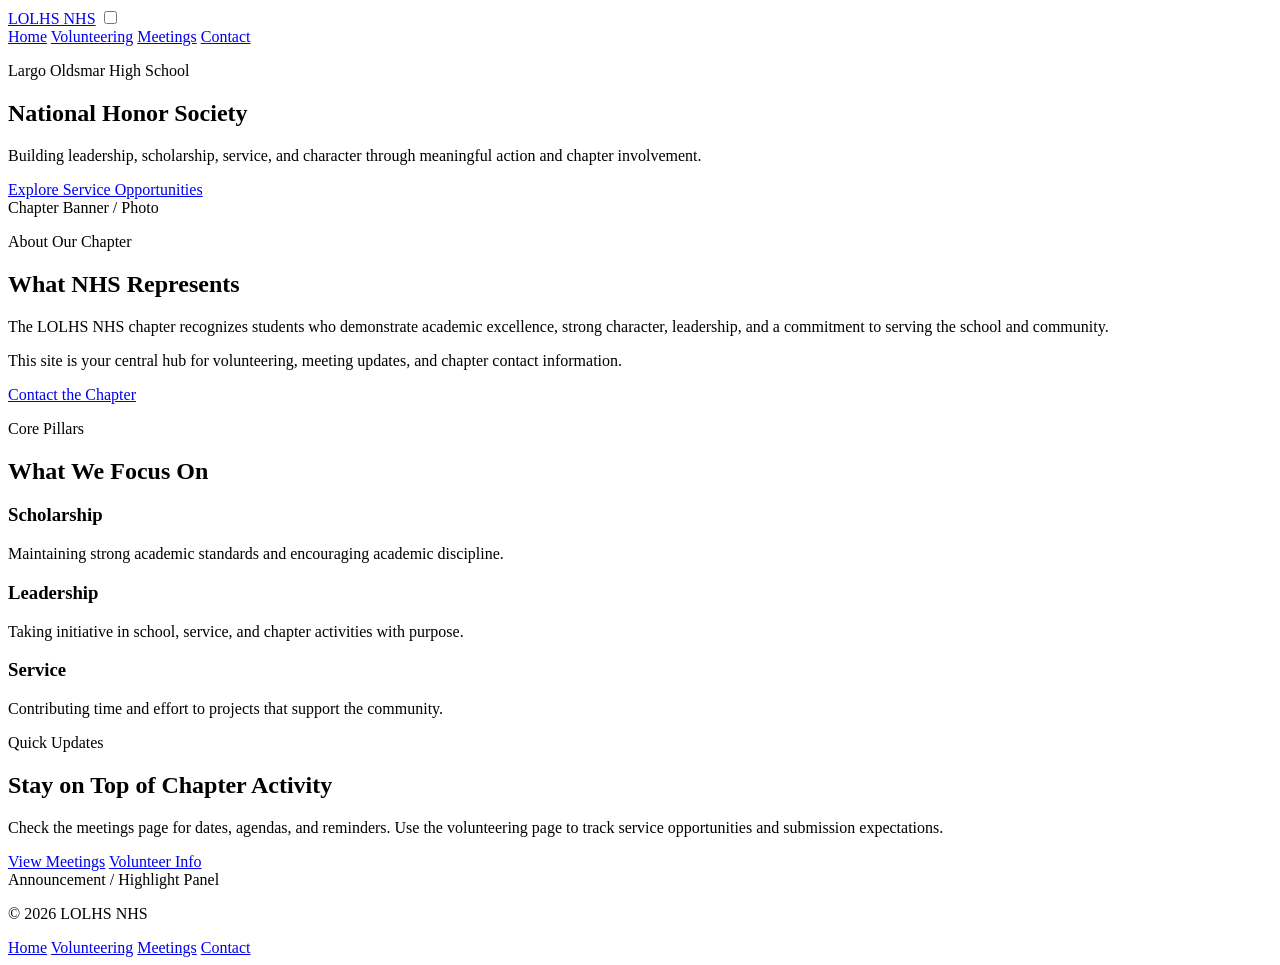
==== index.html @ ee8ffa6a "index.html" ====
<!-- index.html -->
<!DOCTYPE html>
<html lang="en">
<head>
  <meta charset="UTF-8" />
  <meta name="viewport" content="width=device-width, initial-scale=1.0" />
  <title>LOLHS NHS | Home</title>
  <link rel="stylesheet" href="style.css" />
</head>
<body>
  <header class="site-header">
    <div class="nav-inner container">
      <a class="site-title" href="index.html">LOLHS NHS</a>

      <input type="checkbox" id="nav-toggle" class="nav-toggle" />
      <label for="nav-toggle" class="nav-toggle-label" aria-label="Toggle navigation">
        <span></span>
        <span></span>
        <span></span>
      </label>

      <nav class="site-nav">
        <a href="index.html" class="active">Home</a>
        <a href="volunteering.html">Volunteering</a>
        <a href="meetings.html">Meetings</a>
        <a href="contact.html">Contact</a>
      </nav>
    </div>
  </header>

  <main>
    <section class="hero">
      <div class="container hero-content">
        <p class="eyebrow">Largo Oldsmar High School</p>
        <h1>National Honor Society</h1>
        <p class="hero-text">
          Building leadership, scholarship, service, and character through meaningful action and chapter involvement.
        </p>
        <a href="volunteering.html" class="btn btn-accent">Explore Service Opportunities</a>
      </div>
    </section>

    <section class="section">
      <div class="container split">
        <div class="image-placeholder">
          <span>Chapter Banner / Photo</span>
        </div>

        <div class="content-panel">
          <p class="section-label">About Our Chapter</p>
          <h2>What NHS Represents</h2>
          <p>
            The LOLHS NHS chapter recognizes students who demonstrate academic excellence, strong character,
            leadership, and a commitment to serving the school and community.
          </p>
          <p>
            This site is your central hub for volunteering, meeting updates, and chapter contact information.
          </p>
          <a href="contact.html" class="btn btn-primary">Contact the Chapter</a>
        </div>
      </div>
    </section>

    <section class="section alt">
      <div class="container">
        <div class="section-heading">
          <p class="section-label">Core Pillars</p>
          <h2>What We Focus On</h2>
        </div>

        <div class="cards-grid three">
          <article class="card">
            <h3>Scholarship</h3>
            <p>Maintaining strong academic standards and encouraging academic discipline.</p>
          </article>

          <article class="card">
            <h3>Leadership</h3>
            <p>Taking initiative in school, service, and chapter activities with purpose.</p>
          </article>

          <article class="card">
            <h3>Service</h3>
            <p>Contributing time and effort to projects that support the community.</p>
          </article>
        </div>
      </div>
    </section>

    <section class="section">
      <div class="container split reverse">
        <div class="content-panel">
          <p class="section-label">Quick Updates</p>
          <h2>Stay on Top of Chapter Activity</h2>
          <p>
            Check the meetings page for dates, agendas, and reminders. Use the volunteering page to track service
            opportunities and submission expectations.
          </p>
          <div class="button-row">
            <a href="meetings.html" class="btn btn-primary">View Meetings</a>
            <a href="volunteering.html" class="btn btn-accent">Volunteer Info</a>
          </div>
        </div>

        <div class="image-placeholder">
          <span>Announcement / Highlight Panel</span>
        </div>
      </div>
    </section>
  </main>

  <footer class="site-footer">
    <div class="container footer-inner">
      <p>© 2026 LOLHS NHS</p>
      <div class="footer-links">
        <a href="index.html">Home</a>
        <a href="volunteering.html">Volunteering</a>
        <a href="meetings.html">Meetings</a>
        <a href="contact.html">Contact</a>
      </div>
    </div>
  </footer>
</body>
</html>
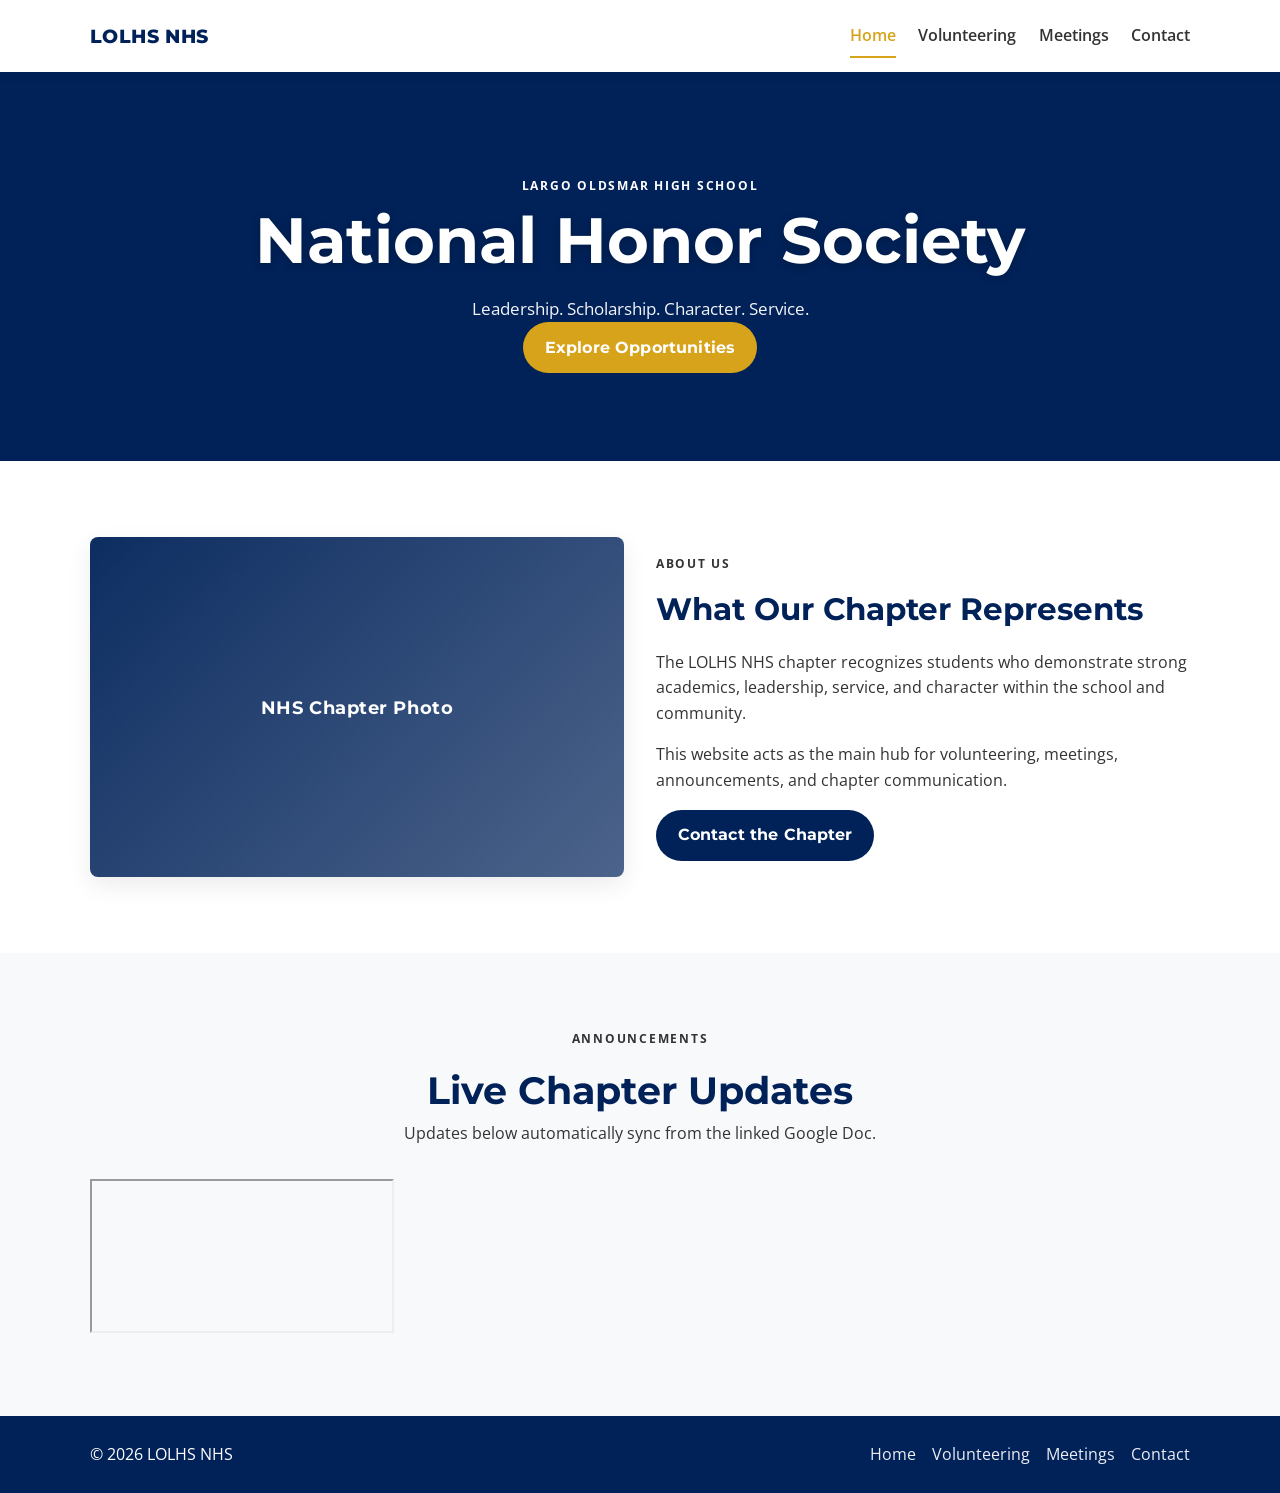
==== commit b1140e18: "Update index.html" ====
--- a/index.html
+++ b/index.html
@@ -1,4 +1,3 @@
-<!-- index.html -->
 <!DOCTYPE html>
 <html lang="en">
 <head>
@@ -8,117 +7,131 @@
   <link rel="stylesheet" href="style.css" />
 </head>
 <body>
-  <header class="site-header">
-    <div class="nav-inner container">
-      <a class="site-title" href="index.html">LOLHS NHS</a>
 
-      <input type="checkbox" id="nav-toggle" class="nav-toggle" />
-      <label for="nav-toggle" class="nav-toggle-label" aria-label="Toggle navigation">
-        <span></span>
-        <span></span>
-        <span></span>
-      </label>
+<header class="site-header">
+  <div class="nav-inner container">
 
-      <nav class="site-nav">
-        <a href="index.html" class="active">Home</a>
-        <a href="volunteering.html">Volunteering</a>
-        <a href="meetings.html">Meetings</a>
-        <a href="contact.html">Contact</a>
-      </nav>
+    <a href="index.html" class="site-title">LOLHS NHS</a>
+
+    <input type="checkbox" id="nav-toggle" class="nav-toggle">
+
+    <label for="nav-toggle" class="nav-toggle-label">
+      <span></span>
+      <span></span>
+      <span></span>
+    </label>
+
+    <nav class="site-nav">
+      <a href="index.html" class="active">Home</a>
+      <a href="volunteering.html">Volunteering</a>
+      <a href="meetings.html">Meetings</a>
+      <a href="contact.html">Contact</a>
+    </nav>
+
+  </div>
+</header>
+
+<main>
+
+  <section class="hero">
+    <div class="container hero-content">
+
+      <p class="eyebrow">Largo Oldsmar High School</p>
+
+      <h1>National Honor Society</h1>
+
+      <p class="hero-text">
+        Leadership. Scholarship. Character. Service.
+      </p>
+
+      <a href="volunteering.html" class="btn btn-accent">
+        Explore Opportunities
+      </a>
+
     </div>
-  </header>
+  </section>
 
-  <main>
-    <section class="hero">
-      <div class="container hero-content">
-        <p class="eyebrow">Largo Oldsmar High School</p>
-        <h1>National Honor Society</h1>
-        <p class="hero-text">
-          Building leadership, scholarship, service, and character through meaningful action and chapter involvement.
+  <section class="section">
+    <div class="container split">
+
+      <div class="image-placeholder">
+        <span>NHS Chapter Photo</span>
+      </div>
+
+      <div class="content-panel">
+
+        <p class="section-label">About Us</p>
+
+        <h2>What Our Chapter Represents</h2>
+
+        <p>
+          The LOLHS NHS chapter recognizes students who demonstrate strong academics,
+          leadership, service, and character within the school and community.
         </p>
-        <a href="volunteering.html" class="btn btn-accent">Explore Service Opportunities</a>
+
+        <p>
+          This website acts as the main hub for volunteering, meetings,
+          announcements, and chapter communication.
+        </p>
+
+        <a href="contact.html" class="btn btn-primary">
+          Contact the Chapter
+        </a>
+
       </div>
-    </section>
 
-    <section class="section">
-      <div class="container split">
-        <div class="image-placeholder">
-          <span>Chapter Banner / Photo</span>
-        </div>
+    </div>
+  </section>
 
-        <div class="content-panel">
-          <p class="section-label">About Our Chapter</p>
-          <h2>What NHS Represents</h2>
-          <p>
-            The LOLHS NHS chapter recognizes students who demonstrate academic excellence, strong character,
-            leadership, and a commitment to serving the school and community.
-          </p>
-          <p>
-            This site is your central hub for volunteering, meeting updates, and chapter contact information.
-          </p>
-          <a href="contact.html" class="btn btn-primary">Contact the Chapter</a>
-        </div>
+  <section class="section alt">
+
+    <div class="container">
+
+      <div class="section-heading">
+
+        <p class="section-label">Announcements</p>
+
+        <h2>Live Chapter Updates</h2>
+
+        <p>
+          Updates below automatically sync from the linked Google Doc.
+        </p>
+
       </div>
-    </section>
 
-    <section class="section alt">
-      <div class="container">
-        <div class="section-heading">
-          <p class="section-label">Core Pillars</p>
-          <h2>What We Focus On</h2>
-        </div>
+      <div class="embed-container">
 
-        <div class="cards-grid three">
-          <article class="card">
-            <h3>Scholarship</h3>
-            <p>Maintaining strong academic standards and encouraging academic discipline.</p>
-          </article>
+        <iframe
+          src="https://docs.google.com/document/d/e/.../pubhtml?embedded=true"
+          title="NHS Announcements"
+          loading="lazy"
+          allowfullscreen>
+        </iframe>
 
-          <article class="card">
-            <h3>Leadership</h3>
-            <p>Taking initiative in school, service, and chapter activities with purpose.</p>
-          </article>
+      </div>
 
-          <article class="card">
-            <h3>Service</h3>
-            <p>Contributing time and effort to projects that support the community.</p>
-          </article>
-        </div>
-      </div>
-    </section>
+    </div>
 
-    <section class="section">
-      <div class="container split reverse">
-        <div class="content-panel">
-          <p class="section-label">Quick Updates</p>
-          <h2>Stay on Top of Chapter Activity</h2>
-          <p>
-            Check the meetings page for dates, agendas, and reminders. Use the volunteering page to track service
-            opportunities and submission expectations.
-          </p>
-          <div class="button-row">
-            <a href="meetings.html" class="btn btn-primary">View Meetings</a>
-            <a href="volunteering.html" class="btn btn-accent">Volunteer Info</a>
-          </div>
-        </div>
+  </section>
 
-        <div class="image-placeholder">
-          <span>Announcement / Highlight Panel</span>
-        </div>
-      </div>
-    </section>
-  </main>
+</main>
 
-  <footer class="site-footer">
-    <div class="container footer-inner">
-      <p>© 2026 LOLHS NHS</p>
-      <div class="footer-links">
-        <a href="index.html">Home</a>
-        <a href="volunteering.html">Volunteering</a>
-        <a href="meetings.html">Meetings</a>
-        <a href="contact.html">Contact</a>
-      </div>
+<footer class="site-footer">
+
+  <div class="container footer-inner">
+
+    <p>© 2026 LOLHS NHS</p>
+
+    <div class="footer-links">
+      <a href="index.html">Home</a>
+      <a href="volunteering.html">Volunteering</a>
+      <a href="meetings.html">Meetings</a>
+      <a href="contact.html">Contact</a>
     </div>
-  </footer>
+
+  </div>
+
+</footer>
+
 </body>
 </html>
--- a/style.css
+++ b/style.css
@@ -0,0 +1,483 @@
+/* style.css */
+@import url('https://fonts.googleapis.com/css2?family=Montserrat:wght@500;700;800&family=Open+Sans:wght@400;600;700&display=swap');
+
+:root {
+  --primary: #002259;
+  --accent: #D7A31A;
+  --bg: #FFFFFF;
+  --bg-alt: #F8F9FA;
+  --text: #333333;
+  --white: #FFFFFF;
+  --shadow: 0 8px 24px rgba(0, 0, 0, 0.08);
+  --shadow-hover: 0 14px 34px rgba(0, 0, 0, 0.12);
+  --radius: 8px;
+  --pill: 999px;
+  --container: 1100px;
+  --transition: 220ms ease;
+  --heading-font: 'Montserrat', sans-serif;
+  --body-font: 'Open Sans', sans-serif;
+}
+
+* {
+  box-sizing: border-box;
+}
+
+html {
+  scroll-behavior: smooth;
+}
+
+body {
+  margin: 0;
+  font-family: var(--body-font);
+  color: var(--text);
+  background: var(--bg);
+  line-height: 1.6;
+}
+
+img {
+  max-width: 100%;
+  display: block;
+}
+
+a {
+  color: inherit;
+  text-decoration: none;
+}
+
+.container {
+  width: min(var(--container), calc(100% - 2rem));
+  margin: 0 auto;
+}
+
+/* Header / Nav */
+.site-header {
+  position: sticky;
+  top: 0;
+  z-index: 1000;
+  background: var(--white);
+  box-shadow: 0 1px 12px rgba(0, 0, 0, 0.08);
+}
+
+.nav-inner {
+  min-height: 72px;
+  display: flex;
+  align-items: center;
+  justify-content: space-between;
+  gap: 1rem;
+}
+
+.site-title {
+  font-family: var(--heading-font);
+  font-weight: 800;
+  color: var(--primary);
+  font-size: 1.2rem;
+  letter-spacing: 0.02em;
+}
+
+.site-nav {
+  display: flex;
+  align-items: center;
+  gap: 1.4rem;
+}
+
+.site-nav a {
+  position: relative;
+  font-weight: 600;
+  color: var(--text);
+  padding: 0.4rem 0;
+  transition: color var(--transition);
+}
+
+.site-nav a:hover,
+.site-nav a.active {
+  color: var(--accent);
+}
+
+.site-nav a::after {
+  content: "";
+  position: absolute;
+  left: 0;
+  bottom: -3px;
+  width: 100%;
+  height: 2px;
+  background: var(--accent);
+  transform: scaleX(0);
+  transform-origin: left;
+  transition: transform var(--transition);
+}
+
+.site-nav a:hover::after,
+.site-nav a.active::after {
+  transform: scaleX(1);
+}
+
+.nav-toggle {
+  display: none;
+}
+
+.nav-toggle-label {
+  display: none;
+  width: 44px;
+  height: 44px;
+  border-radius: 10px;
+  align-items: center;
+  justify-content: center;
+  gap: 5px;
+  flex-direction: column;
+  cursor: pointer;
+}
+
+.nav-toggle-label span {
+  width: 22px;
+  height: 2px;
+  background: var(--primary);
+  display: block;
+  border-radius: 2px;
+}
+
+/* Hero */
+.hero {
+  background: var(--primary);
+  color: var(--white);
+  text-align: center;
+  padding: 6.5rem 0 5.5rem;
+}
+
+.hero-sm {
+  padding: 5rem 0 4.25rem;
+}
+
+.hero-content {
+  max-width: 840px;
+}
+
+.eyebrow,
+.section-label {
+  margin: 0 0 0.65rem;
+  text-transform: uppercase;
+  letter-spacing: 0.14em;
+  font-size: 0.78rem;
+  font-weight: 700;
+}
+
+.hero h1 {
+  margin: 0;
+  font-family: var(--heading-font);
+  font-size: clamp(2.5rem, 5vw, 4.6rem);
+  line-height: 1.08;
+  text-shadow: 0 2px 8px rgba(0, 0, 0, 0.25);
+}
+
+.hero-text {
+  margin: 1.2rem auto 0;
+  max-width: 680px;
+  font-size: 1.08rem;
+  color: rgba(255, 255, 255, 0.95);
+}
+
+/* Sections */
+.section {
+  padding: 4.75rem 0;
+  background: var(--bg);
+}
+
+.section.alt {
+  background: var(--bg-alt);
+}
+
+.section-heading {
+  text-align: center;
+  margin-bottom: 2rem;
+}
+
+.section-heading h2,
+.content-panel h2,
+.card h3 {
+  font-family: var(--heading-font);
+  color: var(--primary);
+  margin: 0;
+}
+
+.section-heading h2 {
+  font-size: clamp(1.8rem, 3vw, 2.5rem);
+}
+
+.content-panel h2 {
+  font-size: clamp(1.6rem, 2.4vw, 2.15rem);
+  margin-bottom: 1rem;
+}
+
+.section-heading p,
+.content-panel p,
+.card p {
+  margin-top: 0;
+}
+
+/* Layout blocks */
+.split {
+  display: grid;
+  grid-template-columns: 1fr 1fr;
+  gap: 2rem;
+  align-items: center;
+}
+
+.split.reverse > :first-child {
+  order: 2;
+}
+
+.split.reverse > :last-child {
+  order: 1;
+}
+
+.content-panel {
+  padding: 0.5rem 0;
+}
+
+.image-placeholder {
+  min-height: 340px;
+  border-radius: var(--radius);
+  background:
+    linear-gradient(135deg, rgba(0, 34, 89, 0.95), rgba(0, 34, 89, 0.7)),
+    repeating-linear-gradient(
+      45deg,
+      rgba(255, 255, 255, 0.08) 0,
+      rgba(255, 255, 255, 0.08) 16px,
+      rgba(255, 255, 255, 0.02) 16px,
+      rgba(255, 255, 255, 0.02) 32px
+    );
+  display: grid;
+  place-items: center;
+  color: var(--white);
+  text-align: center;
+  padding: 1.5rem;
+  box-shadow: var(--shadow);
+}
+
+.image-placeholder span {
+  font-family: var(--heading-font);
+  font-size: 1.15rem;
+  font-weight: 700;
+  letter-spacing: 0.03em;
+}
+
+/* Cards */
+.cards-grid {
+  display: grid;
+  gap: 1.25rem;
+}
+
+.cards-grid.three {
+  grid-template-columns: repeat(3, minmax(0, 1fr));
+}
+
+.cards-grid.two {
+  grid-template-columns: repeat(2, minmax(0, 1fr));
+}
+
+.card {
+  background: var(--white);
+  border-radius: var(--radius);
+  padding: 1.5rem;
+  box-shadow: 0 1px 0 rgba(0, 0, 0, 0.04);
+  transition: transform var(--transition), box-shadow var(--transition);
+  border: 1px solid rgba(0, 0, 0, 0.05);
+}
+
+.card:hover {
+  transform: translateY(-4px);
+  box-shadow: var(--shadow-hover);
+}
+
+.card h3 {
+  margin-bottom: 0.65rem;
+  font-size: 1.15rem;
+}
+
+.feature-list {
+  margin: 1.2rem 0 0;
+  padding-left: 1.1rem;
+}
+
+.feature-list li {
+  margin-bottom: 0.55rem;
+}
+
+.contact-box {
+  margin-top: 1.2rem;
+  padding: 1.25rem;
+  border-radius: var(--radius);
+  background: var(--bg-alt);
+  border: 1px solid rgba(0, 0, 0, 0.06);
+}
+
+/* Buttons */
+.btn {
+  display: inline-flex;
+  align-items: center;
+  justify-content: center;
+  min-height: 46px;
+  padding: 0.8rem 1.35rem;
+  border-radius: var(--pill);
+  border: none;
+  font-weight: 700;
+  font-family: var(--heading-font);
+  letter-spacing: 0.01em;
+  transition: transform var(--transition), box-shadow var(--transition), background var(--transition), color var(--transition);
+  cursor: pointer;
+  text-decoration: none;
+  box-shadow: none;
+}
+
+.btn:hover {
+  transform: scale(1.04);
+}
+
+.btn-primary {
+  background: var(--primary);
+  color: var(--white);
+}
+
+.btn-primary:hover {
+  box-shadow: 0 10px 24px rgba(0, 34, 89, 0.22);
+}
+
+.btn-accent {
+  background: var(--accent);
+  color: var(--white);
+}
+
+.btn-accent:hover {
+  box-shadow: 0 10px 24px rgba(215, 163, 26, 0.24);
+}
+
+.button-row {
+  display: flex;
+  flex-wrap: wrap;
+  gap: 0.9rem;
+  margin-top: 1.4rem;
+}
+
+/* Footer */
+.site-footer {
+  background: var(--primary);
+  color: var(--white);
+  padding: 1.6rem 0;
+}
+
+.footer-inner {
+  display: flex;
+  align-items: center;
+  justify-content: space-between;
+  gap: 1rem;
+  flex-wrap: wrap;
+}
+
+.site-footer p {
+  margin: 0;
+}
+
+.footer-links {
+  display: flex;
+  gap: 1rem;
+  flex-wrap: wrap;
+}
+
+.footer-links a {
+  color: rgba(255, 255, 255, 0.92);
+  transition: color var(--transition);
+}
+
+.footer-links a:hover {
+  color: var(--accent);
+}
+
+/* Responsive */
+@media (max-width: 900px) {
+  .split,
+  .cards-grid.three,
+  .cards-grid.two {
+    grid-template-columns: 1fr;
+  }
+
+  .split.reverse > :first-child,
+  .split.reverse > :last-child {
+    order: initial;
+  }
+
+  .image-placeholder {
+    min-height: 280px;
+  }
+
+  .hero {
+    padding: 5.5rem 0 4.5rem;
+  }
+}
+
+@media (max-width: 760px) {
+  .nav-toggle-label {
+    display: inline-flex;
+  }
+
+  .site-nav {
+    position: absolute;
+    top: 72px;
+    left: 0;
+    right: 0;
+    display: grid;
+    gap: 0;
+    background: var(--white);
+    box-shadow: 0 10px 20px rgba(0, 0, 0, 0.08);
+    max-height: 0;
+    overflow: hidden;
+    transition: max-height var(--transition);
+  }
+
+  .site-nav a {
+    padding: 1rem 1rem;
+    border-top: 1px solid rgba(0, 0, 0, 0.06);
+  }
+
+  .site-nav a::after {
+    display: none;
+  }
+
+  .nav-toggle:checked ~ .site-nav {
+    max-height: 320px;
+  }
+
+  .footer-inner {
+    justify-content: center;
+    text-align: center;
+  }
+}
+
+@media (max-width: 480px) {
+  .container {
+    width: min(var(--container), calc(100% - 1.2rem));
+  }
+
+  .hero {
+    padding: 4.8rem 0 4rem;
+  }
+
+  .hero-text {
+    font-size: 1rem;
+  }
+
+  .section {
+    padding: 3.8rem 0;
+  }
+
+  .card,
+  .contact-box {
+    padding: 1.2rem;
+  }
+
+  .btn {
+    width: 100%;
+  }
+
+  .button-row {
+    flex-direction: column;
+  }
+}
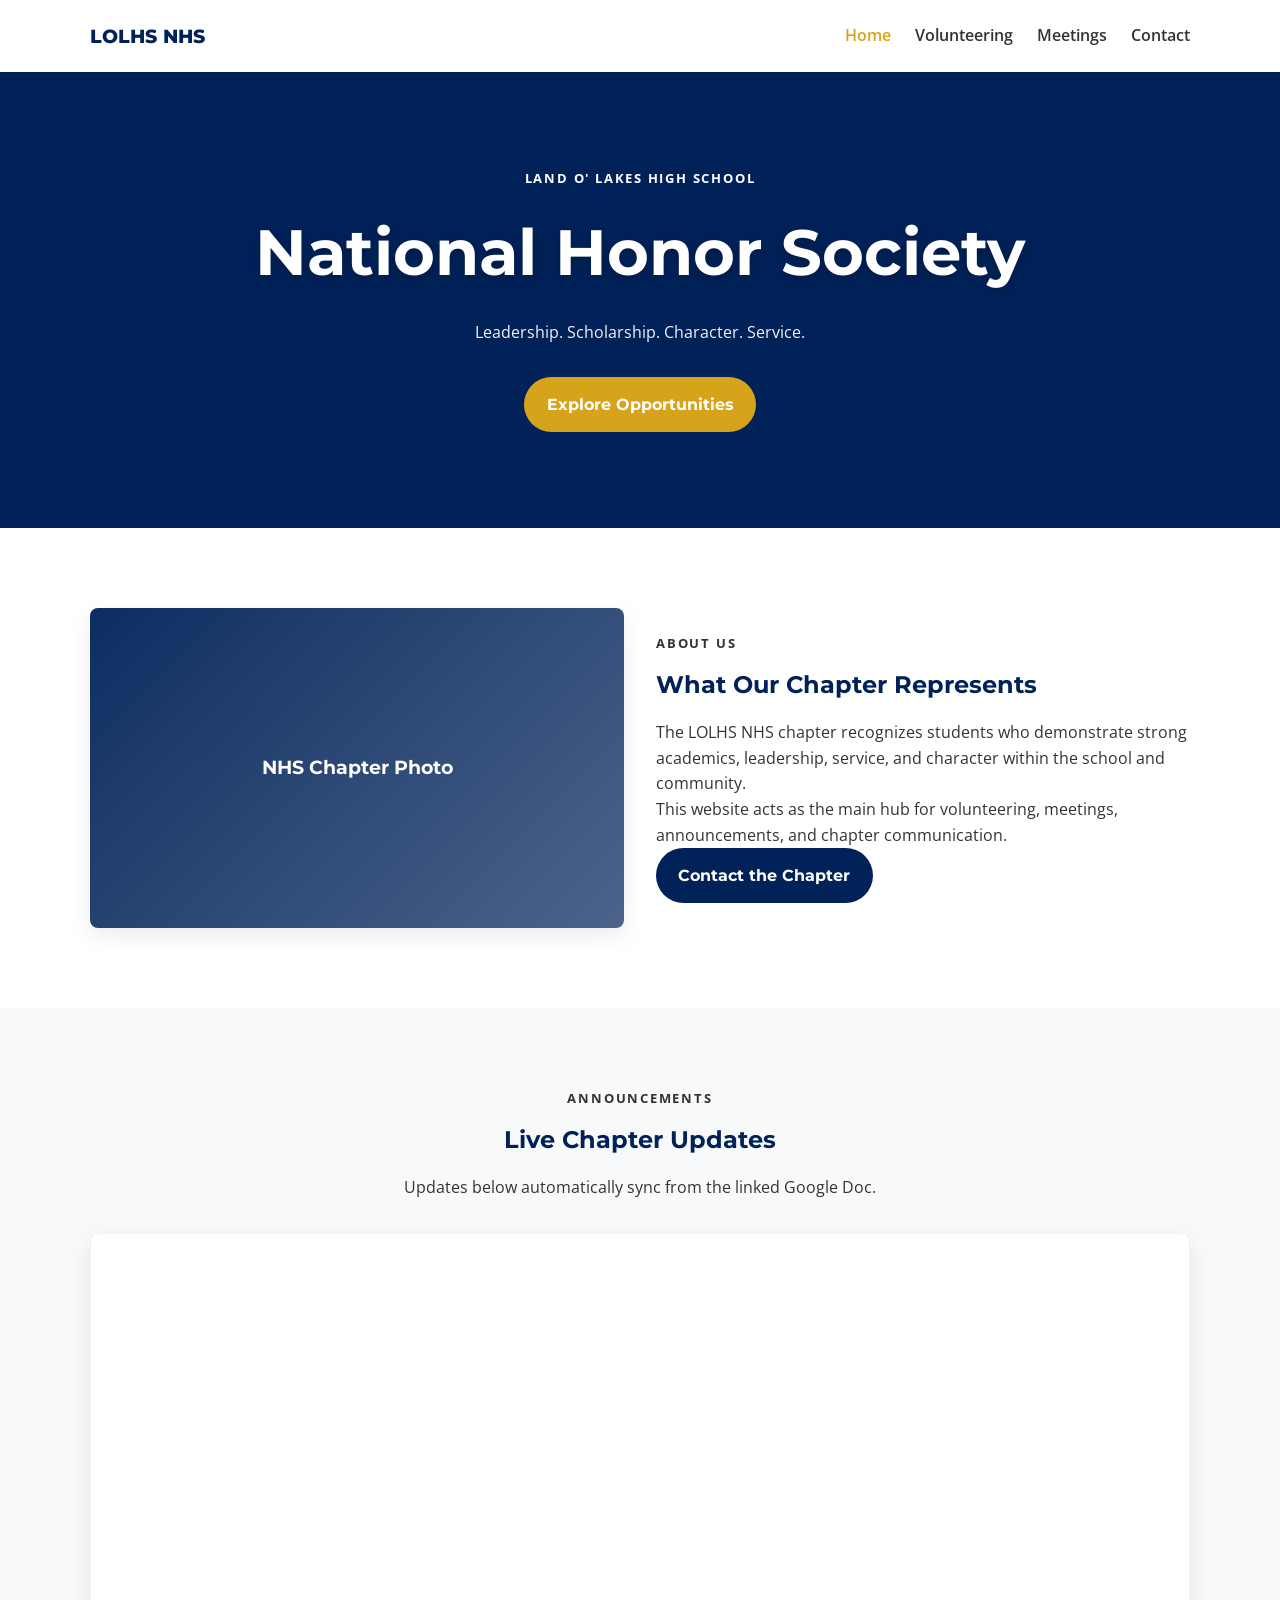
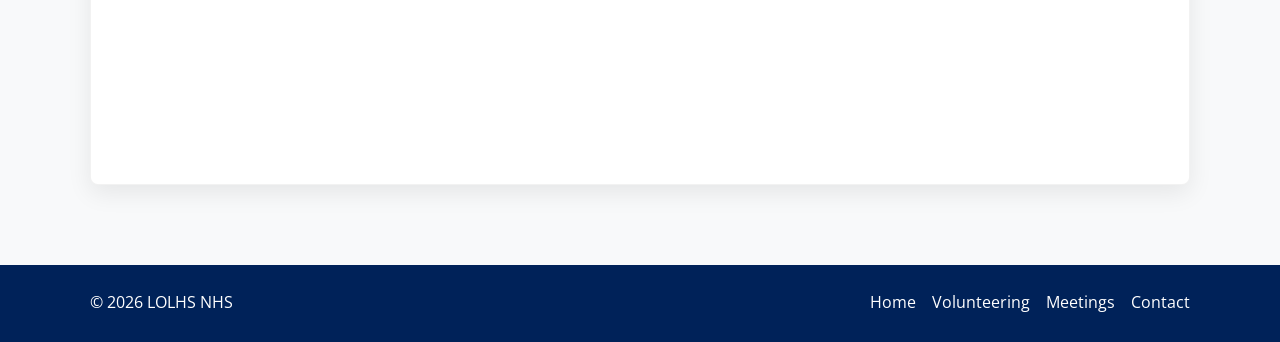
==== commit 0ea764e7: "Update index.html" ====
--- a/index.html
+++ b/index.html
@@ -36,7 +36,7 @@
   <section class="hero">
     <div class="container hero-content">
 
-      <p class="eyebrow">Largo Oldsmar High School</p>
+      <p class="eyebrow">Land O' Lakes High School</p>
 
       <h1>National Honor Society</h1>
 
@@ -102,7 +102,7 @@
       <div class="embed-container">
 
         <iframe
-          src="https://docs.google.com/document/d/e/.../pubhtml?embedded=true"
+          src="https://docs.google.com/document/d/e/2PACX-1vQksfCNlN4DtCSYX5ZpMIVQ_4Ucz5kxHmSymVKat8ieTuI7HtusIlCyWHaJHdj3GlbvHt1aGH6DDHqA/pub?embedded=true"
           title="NHS Announcements"
           loading="lazy"
           allowfullscreen>
--- a/style.css
+++ b/style.css
@@ -1,483 +1,410 @@
-/* style.css */
 @import url('https://fonts.googleapis.com/css2?family=Montserrat:wght@500;700;800&family=Open+Sans:wght@400;600;700&display=swap');
 
-:root {
-  --primary: #002259;
-  --accent: #D7A31A;
-  --bg: #FFFFFF;
-  --bg-alt: #F8F9FA;
-  --text: #333333;
-  --white: #FFFFFF;
-  --shadow: 0 8px 24px rgba(0, 0, 0, 0.08);
-  --shadow-hover: 0 14px 34px rgba(0, 0, 0, 0.12);
-  --radius: 8px;
-  --pill: 999px;
-  --container: 1100px;
-  --transition: 220ms ease;
-  --heading-font: 'Montserrat', sans-serif;
-  --body-font: 'Open Sans', sans-serif;
-}
-
-* {
-  box-sizing: border-box;
-}
-
-html {
-  scroll-behavior: smooth;
-}
-
-body {
-  margin: 0;
-  font-family: var(--body-font);
-  color: var(--text);
-  background: var(--bg);
-  line-height: 1.6;
-}
-
-img {
-  max-width: 100%;
-  display: block;
-}
-
-a {
-  color: inherit;
-  text-decoration: none;
-}
-
-.container {
-  width: min(var(--container), calc(100% - 2rem));
-  margin: 0 auto;
-}
-
-/* Header / Nav */
-.site-header {
-  position: sticky;
-  top: 0;
-  z-index: 1000;
-  background: var(--white);
-  box-shadow: 0 1px 12px rgba(0, 0, 0, 0.08);
-}
-
-.nav-inner {
-  min-height: 72px;
-  display: flex;
-  align-items: center;
-  justify-content: space-between;
-  gap: 1rem;
-}
-
-.site-title {
-  font-family: var(--heading-font);
-  font-weight: 800;
-  color: var(--primary);
-  font-size: 1.2rem;
-  letter-spacing: 0.02em;
-}
-
-.site-nav {
-  display: flex;
-  align-items: center;
-  gap: 1.4rem;
-}
-
-.site-nav a {
-  position: relative;
-  font-weight: 600;
-  color: var(--text);
-  padding: 0.4rem 0;
-  transition: color var(--transition);
+:root{
+
+    --primary:#002259;
+    --accent:#D7A31A;
+
+    --bg:#FFFFFF;
+    --bg-alt:#F8F9FA;
+
+    --text:#333333;
+    --white:#FFFFFF;
+
+    --radius:8px;
+
+    --shadow:0 8px 24px rgba(0,0,0,.08);
+    --shadow-hover:0 14px 34px rgba(0,0,0,.12);
+
+    --container:1100px;
+
+    --transition:220ms ease;
+
+    --heading-font:'Montserrat',sans-serif;
+    --body-font:'Open Sans',sans-serif;
+
+}
+
+*{
+    margin:0;
+    padding:0;
+    box-sizing:border-box;
+}
+
+html{
+    scroll-behavior:smooth;
+}
+
+body{
+    font-family:var(--body-font);
+    color:var(--text);
+    background:var(--bg);
+    line-height:1.6;
+}
+
+a{
+    text-decoration:none;
+    color:inherit;
+}
+
+.container{
+    width:min(var(--container), calc(100% - 2rem));
+    margin:auto;
+}
+
+/* NAVIGATION */
+
+.site-header{
+    position:sticky;
+    top:0;
+    z-index:1000;
+    background:var(--white);
+    box-shadow:0 2px 12px rgba(0,0,0,.08);
+}
+
+.nav-inner{
+    min-height:72px;
+    display:flex;
+    align-items:center;
+    justify-content:space-between;
+}
+
+.site-title{
+    font-family:var(--heading-font);
+    font-weight:800;
+    font-size:1.2rem;
+    color:var(--primary);
+}
+
+.site-nav{
+    display:flex;
+    gap:1.5rem;
+}
+
+.site-nav a{
+    font-weight:600;
+    transition:var(--transition);
 }
 
 .site-nav a:hover,
-.site-nav a.active {
-  color: var(--accent);
-}
-
-.site-nav a::after {
-  content: "";
-  position: absolute;
-  left: 0;
-  bottom: -3px;
-  width: 100%;
-  height: 2px;
-  background: var(--accent);
-  transform: scaleX(0);
-  transform-origin: left;
-  transition: transform var(--transition);
-}
-
-.site-nav a:hover::after,
-.site-nav a.active::after {
-  transform: scaleX(1);
-}
-
-.nav-toggle {
-  display: none;
-}
-
-.nav-toggle-label {
-  display: none;
-  width: 44px;
-  height: 44px;
-  border-radius: 10px;
-  align-items: center;
-  justify-content: center;
-  gap: 5px;
-  flex-direction: column;
-  cursor: pointer;
-}
-
-.nav-toggle-label span {
-  width: 22px;
-  height: 2px;
-  background: var(--primary);
-  display: block;
-  border-radius: 2px;
-}
-
-/* Hero */
-.hero {
-  background: var(--primary);
-  color: var(--white);
-  text-align: center;
-  padding: 6.5rem 0 5.5rem;
-}
-
-.hero-sm {
-  padding: 5rem 0 4.25rem;
-}
-
-.hero-content {
-  max-width: 840px;
+.site-nav a.active{
+    color:var(--accent);
+}
+
+.nav-toggle{
+    display:none;
+}
+
+.nav-toggle-label{
+    display:none;
+    flex-direction:column;
+    gap:5px;
+    cursor:pointer;
+}
+
+.nav-toggle-label span{
+    width:24px;
+    height:2px;
+    background:var(--primary);
+}
+
+/* HERO */
+
+.hero{
+    background:var(--primary);
+    color:var(--white);
+    text-align:center;
+    padding:6rem 0;
+}
+
+.hero-sm{
+    padding:5rem 0;
+}
+
+.hero h1{
+    font-family:var(--heading-font);
+    font-size:clamp(2.5rem,5vw,4.5rem);
+    margin-bottom:1rem;
+    text-shadow:0 3px 10px rgba(0,0,0,.25);
+}
+
+.hero-text{
+    max-width:700px;
+    margin:auto;
+    margin-bottom:2rem;
+    opacity:.95;
 }
 
 .eyebrow,
-.section-label {
-  margin: 0 0 0.65rem;
-  text-transform: uppercase;
-  letter-spacing: 0.14em;
-  font-size: 0.78rem;
-  font-weight: 700;
-}
-
-.hero h1 {
-  margin: 0;
-  font-family: var(--heading-font);
-  font-size: clamp(2.5rem, 5vw, 4.6rem);
-  line-height: 1.08;
-  text-shadow: 0 2px 8px rgba(0, 0, 0, 0.25);
-}
-
-.hero-text {
-  margin: 1.2rem auto 0;
-  max-width: 680px;
-  font-size: 1.08rem;
-  color: rgba(255, 255, 255, 0.95);
-}
-
-/* Sections */
-.section {
-  padding: 4.75rem 0;
-  background: var(--bg);
-}
-
-.section.alt {
-  background: var(--bg-alt);
-}
-
-.section-heading {
-  text-align: center;
-  margin-bottom: 2rem;
+.section-label{
+    text-transform:uppercase;
+    letter-spacing:.14em;
+    font-size:.8rem;
+    font-weight:700;
+    margin-bottom:.8rem;
+}
+
+/* BUTTONS */
+
+.btn{
+    display:inline-flex;
+    align-items:center;
+    justify-content:center;
+
+    padding:.9rem 1.4rem;
+
+    border:none;
+    border-radius:999px;
+
+    font-family:var(--heading-font);
+    font-weight:700;
+
+    transition:var(--transition);
+}
+
+.btn:hover{
+    transform:scale(1.04);
+}
+
+.btn-primary{
+    background:var(--primary);
+    color:var(--white);
+}
+
+.btn-accent{
+    background:var(--accent);
+    color:var(--white);
+}
+
+/* SECTIONS */
+
+.section{
+    padding:5rem 0;
+}
+
+.section.alt{
+    background:var(--bg-alt);
+}
+
+.section-heading{
+    text-align:center;
+    margin-bottom:2rem;
 }
 
 .section-heading h2,
-.content-panel h2,
-.card h3 {
-  font-family: var(--heading-font);
-  color: var(--primary);
-  margin: 0;
-}
-
-.section-heading h2 {
-  font-size: clamp(1.8rem, 3vw, 2.5rem);
-}
-
-.content-panel h2 {
-  font-size: clamp(1.6rem, 2.4vw, 2.15rem);
-  margin-bottom: 1rem;
-}
-
-.section-heading p,
-.content-panel p,
-.card p {
-  margin-top: 0;
-}
-
-/* Layout blocks */
-.split {
-  display: grid;
-  grid-template-columns: 1fr 1fr;
-  gap: 2rem;
-  align-items: center;
-}
-
-.split.reverse > :first-child {
-  order: 2;
-}
-
-.split.reverse > :last-child {
-  order: 1;
-}
-
-.content-panel {
-  padding: 0.5rem 0;
-}
-
-.image-placeholder {
-  min-height: 340px;
-  border-radius: var(--radius);
-  background:
-    linear-gradient(135deg, rgba(0, 34, 89, 0.95), rgba(0, 34, 89, 0.7)),
-    repeating-linear-gradient(
-      45deg,
-      rgba(255, 255, 255, 0.08) 0,
-      rgba(255, 255, 255, 0.08) 16px,
-      rgba(255, 255, 255, 0.02) 16px,
-      rgba(255, 255, 255, 0.02) 32px
+.content-panel h2{
+    font-family:var(--heading-font);
+    color:var(--primary);
+    margin-bottom:1rem;
+}
+
+/* SPLIT LAYOUT */
+
+.split{
+    display:grid;
+    grid-template-columns:1fr 1fr;
+    gap:2rem;
+    align-items:center;
+}
+
+.split.reverse > :first-child{
+    order:2;
+}
+
+.split.reverse > :last-child{
+    order:1;
+}
+
+/* IMAGE PLACEHOLDERS */
+
+.image-placeholder{
+    min-height:320px;
+
+    border-radius:var(--radius);
+
+    background:
+    linear-gradient(
+        135deg,
+        rgba(0,34,89,.95),
+        rgba(0,34,89,.7)
     );
-  display: grid;
-  place-items: center;
-  color: var(--white);
-  text-align: center;
-  padding: 1.5rem;
-  box-shadow: var(--shadow);
-}
-
-.image-placeholder span {
-  font-family: var(--heading-font);
-  font-size: 1.15rem;
-  font-weight: 700;
-  letter-spacing: 0.03em;
-}
-
-/* Cards */
-.cards-grid {
-  display: grid;
-  gap: 1.25rem;
-}
-
-.cards-grid.three {
-  grid-template-columns: repeat(3, minmax(0, 1fr));
-}
-
-.cards-grid.two {
-  grid-template-columns: repeat(2, minmax(0, 1fr));
-}
-
-.card {
-  background: var(--white);
-  border-radius: var(--radius);
-  padding: 1.5rem;
-  box-shadow: 0 1px 0 rgba(0, 0, 0, 0.04);
-  transition: transform var(--transition), box-shadow var(--transition);
-  border: 1px solid rgba(0, 0, 0, 0.05);
-}
-
-.card:hover {
-  transform: translateY(-4px);
-  box-shadow: var(--shadow-hover);
-}
-
-.card h3 {
-  margin-bottom: 0.65rem;
-  font-size: 1.15rem;
-}
-
-.feature-list {
-  margin: 1.2rem 0 0;
-  padding-left: 1.1rem;
-}
-
-.feature-list li {
-  margin-bottom: 0.55rem;
-}
-
-.contact-box {
-  margin-top: 1.2rem;
-  padding: 1.25rem;
-  border-radius: var(--radius);
-  background: var(--bg-alt);
-  border: 1px solid rgba(0, 0, 0, 0.06);
-}
-
-/* Buttons */
-.btn {
-  display: inline-flex;
-  align-items: center;
-  justify-content: center;
-  min-height: 46px;
-  padding: 0.8rem 1.35rem;
-  border-radius: var(--pill);
-  border: none;
-  font-weight: 700;
-  font-family: var(--heading-font);
-  letter-spacing: 0.01em;
-  transition: transform var(--transition), box-shadow var(--transition), background var(--transition), color var(--transition);
-  cursor: pointer;
-  text-decoration: none;
-  box-shadow: none;
-}
-
-.btn:hover {
-  transform: scale(1.04);
-}
-
-.btn-primary {
-  background: var(--primary);
-  color: var(--white);
-}
-
-.btn-primary:hover {
-  box-shadow: 0 10px 24px rgba(0, 34, 89, 0.22);
-}
-
-.btn-accent {
-  background: var(--accent);
-  color: var(--white);
-}
-
-.btn-accent:hover {
-  box-shadow: 0 10px 24px rgba(215, 163, 26, 0.24);
-}
-
-.button-row {
-  display: flex;
-  flex-wrap: wrap;
-  gap: 0.9rem;
-  margin-top: 1.4rem;
-}
-
-/* Footer */
-.site-footer {
-  background: var(--primary);
-  color: var(--white);
-  padding: 1.6rem 0;
-}
-
-.footer-inner {
-  display: flex;
-  align-items: center;
-  justify-content: space-between;
-  gap: 1rem;
-  flex-wrap: wrap;
-}
-
-.site-footer p {
-  margin: 0;
-}
-
-.footer-links {
-  display: flex;
-  gap: 1rem;
-  flex-wrap: wrap;
-}
-
-.footer-links a {
-  color: rgba(255, 255, 255, 0.92);
-  transition: color var(--transition);
-}
-
-.footer-links a:hover {
-  color: var(--accent);
-}
-
-/* Responsive */
-@media (max-width: 900px) {
-  .split,
-  .cards-grid.three,
-  .cards-grid.two {
-    grid-template-columns: 1fr;
-  }
-
-  .split.reverse > :first-child,
-  .split.reverse > :last-child {
-    order: initial;
-  }
-
-  .image-placeholder {
-    min-height: 280px;
-  }
-
-  .hero {
-    padding: 5.5rem 0 4.5rem;
-  }
-}
-
-@media (max-width: 760px) {
-  .nav-toggle-label {
-    display: inline-flex;
-  }
-
-  .site-nav {
-    position: absolute;
-    top: 72px;
-    left: 0;
-    right: 0;
-    display: grid;
-    gap: 0;
-    background: var(--white);
-    box-shadow: 0 10px 20px rgba(0, 0, 0, 0.08);
-    max-height: 0;
-    overflow: hidden;
-    transition: max-height var(--transition);
-  }
-
-  .site-nav a {
-    padding: 1rem 1rem;
-    border-top: 1px solid rgba(0, 0, 0, 0.06);
-  }
-
-  .site-nav a::after {
-    display: none;
-  }
-
-  .nav-toggle:checked ~ .site-nav {
-    max-height: 320px;
-  }
-
-  .footer-inner {
-    justify-content: center;
-    text-align: center;
-  }
-}
-
-@media (max-width: 480px) {
-  .container {
-    width: min(var(--container), calc(100% - 1.2rem));
-  }
-
-  .hero {
-    padding: 4.8rem 0 4rem;
-  }
-
-  .hero-text {
-    font-size: 1rem;
-  }
-
-  .section {
-    padding: 3.8rem 0;
-  }
-
-  .card,
-  .contact-box {
-    padding: 1.2rem;
-  }
-
-  .btn {
-    width: 100%;
-  }
-
-  .button-row {
-    flex-direction: column;
-  }
-}
+
+    color:var(--white);
+
+    display:flex;
+    align-items:center;
+    justify-content:center;
+
+    text-align:center;
+
+    padding:2rem;
+
+    box-shadow:var(--shadow);
+}
+
+.image-placeholder span{
+    font-family:var(--heading-font);
+    font-size:1.2rem;
+    font-weight:700;
+}
+
+/* EMBEDS */
+
+.embed-wrapper{
+    max-width:1000px;
+    margin:auto;
+}
+
+.embed-container{
+    width:100%;
+    max-width:100%;
+
+    min-height:550px;
+
+    border-radius:var(--radius);
+
+    overflow:hidden;
+
+    box-shadow:var(--shadow);
+
+    border:1px solid rgba(0,0,0,.05);
+
+    background:var(--white);
+}
+
+.embed-container iframe{
+    width:100%;
+    height:100%;
+    min-height:550px;
+    border:none;
+    display:block;
+}
+
+.meetings-embed{
+    min-height:650px;
+}
+
+.volunteer-embed{
+    min-height:600px;
+}
+
+/* LISTS */
+
+.feature-list{
+    padding-left:1.2rem;
+    margin-top:1rem;
+}
+
+.feature-list li{
+    margin-bottom:.6rem;
+}
+
+/* CONTACT */
+
+.contact-box{
+    margin-top:1rem;
+    padding:1.5rem;
+
+    background:var(--bg-alt);
+
+    border-radius:var(--radius);
+
+    border:1px solid rgba(0,0,0,.05);
+}
+
+/* FOOTER */
+
+.site-footer{
+    background:var(--primary);
+    color:var(--white);
+    padding:1.6rem 0;
+}
+
+.footer-inner{
+    display:flex;
+    align-items:center;
+    justify-content:space-between;
+    gap:1rem;
+}
+
+.footer-links{
+    display:flex;
+    gap:1rem;
+}
+
+.footer-links a:hover{
+    color:var(--accent);
+}
+
+/* MOBILE */
+
+@media(max-width:768px){
+
+    .split{
+        grid-template-columns:1fr;
+    }
+
+    .split.reverse > :first-child,
+    .split.reverse > :last-child{
+        order:initial;
+    }
+
+    .site-nav{
+        position:absolute;
+        top:72px;
+        left:0;
+        right:0;
+
+        background:var(--white);
+
+        flex-direction:column;
+
+        max-height:0;
+        overflow:hidden;
+
+        transition:var(--transition);
+
+        box-shadow:0 10px 20px rgba(0,0,0,.08);
+    }
+
+    .site-nav a{
+        padding:1rem;
+        border-top:1px solid rgba(0,0,0,.05);
+    }
+
+    .nav-toggle-label{
+        display:flex;
+    }
+
+    .nav-toggle:checked ~ .site-nav{
+        max-height:400px;
+    }
+
+    .footer-inner{
+        flex-direction:column;
+        text-align:center;
+    }
+
+    .embed-container,
+    .meetings-embed,
+    .volunteer-embed{
+        min-height:500px;
+    }
+
+}
+
+@media(max-width:480px){
+
+    .hero{
+        padding:4.5rem 0;
+    }
+
+    .section{
+        padding:4rem 0;
+    }
+
+    .btn{
+        width:100%;
+    }
+
+}
